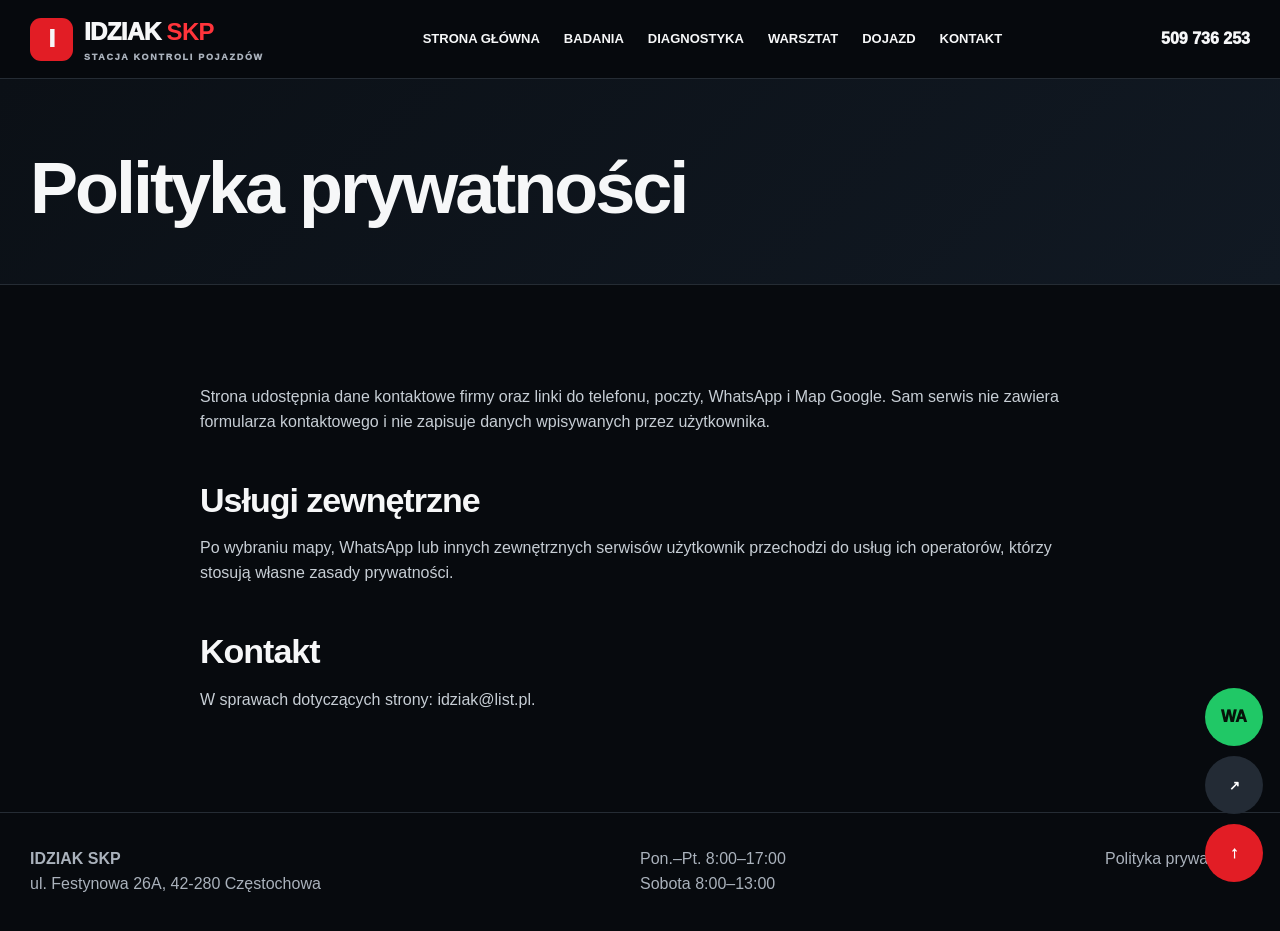
==== polityka-prywatnosci.html @ e68bfd43 "Add files via upload" ====
<!doctype html><html lang="pl" id="top">
<head>
<meta charset="utf-8">
<meta name="viewport" content="width=device-width,initial-scale=1">
<title>Polityka prywatności | IDZIAK SKP</title>
<meta name="description" content="Informacje dotyczące prywatności użytkowników strony IDZIAK SKP.">
<meta name="robots" content="index,follow,max-image-preview:large,max-snippet:-1,max-video-preview:-1">
<link rel="canonical" href="https://idziak.com.pl/polityka-prywatnosci.html">
<link rel="icon" href="assets/favicon.svg" type="image/svg+xml">
<link rel="stylesheet" href="style.css">
<meta property="og:type" content="website">
<meta property="og:locale" content="pl_PL">
<meta property="og:site_name" content="IDZIAK SKP">
<meta property="og:title" content="Polityka prywatności | IDZIAK SKP">
<meta property="og:description" content="Informacje dotyczące prywatności użytkowników strony IDZIAK SKP.">
<meta property="og:url" content="https://idziak.com.pl/polityka-prywatnosci.html">
<meta property="og:image" content="https://idziak.com.pl/assets/idziak-skp-og.jpg">
<meta name="twitter:card" content="summary_large_image">
<script type="application/ld+json">{"@context": "https://schema.org", "@type": "WebPage", "name": "Polityka prywatności", "url": "https://idziak.com.pl/polityka-prywatnosci.html"}</script>
</head>
<body><a class="skip" href="#tresc">Przejdź do treści</a>
<nav class="site-nav"><div class="wrap nav-inner">
<a class="brand" href="index.html"><span class="brand-mark">I</span><span>IDZIAK <strong>SKP</strong><small>STACJA KONTROLI POJAZDÓW</small></span></a>
<div class="nav-links">
<a href="index.html">STRONA GŁÓWNA</a><a href="badania-techniczne.html">BADANIA</a>
<a href="diagnostyka-komputerowa.html">DIAGNOSTYKA</a><a href="warsztat-samochodowy.html">WARSZTAT</a>
<a href="obszar-dzialania.html">DOJAZD</a><a href="index.html#kontakt">KONTAKT</a>
</div>
<a class="nav-phone" href="tel:+48509736253">509 736 253</a>
</div></nav><div class="page-hero"><div class="wrap"><h1>Polityka prywatności</h1></div></div>
<main id="tresc"><section><div class="wrap prose"><p>Strona udostępnia dane kontaktowe firmy oraz linki do telefonu, poczty, WhatsApp i Map Google. Sam serwis nie zawiera formularza kontaktowego i nie zapisuje danych wpisywanych przez użytkownika.</p>
<h2>Usługi zewnętrzne</h2><p>Po wybraniu mapy, WhatsApp lub innych zewnętrznych serwisów użytkownik przechodzi do usług ich operatorów, którzy stosują własne zasady prywatności.</p>
<h2>Kontakt</h2><p>W sprawach dotyczących strony: idziak@list.pl.</p></div></section></main><footer><div class="wrap footer-grid">
<div><strong>IDZIAK SKP</strong><br>ul. Festynowa 26A, 42-280 Częstochowa</div>
<div>Pon.–Pt. 8:00–17:00<br>Sobota 8:00–13:00</div>
<div><a href="polityka-prywatnosci.html">Polityka prywatności</a></div>
</div></footer>
<div class="float-tools">
<a class="float-btn wa" href="https://wa.me/48509736253" target="_blank" aria-label="WhatsApp">WA</a>
<button class="float-btn share" onclick="sharePage()" aria-label="Udostępnij stronę">↗</button>
<a class="float-btn top" href="#top" aria-label="Do góry">↑</a>
</div>
<script src="script.js"></script></body></html>
---- style.css ----
:root{
  --bg:#070a0e;--panel:#10151b;--panel-2:#0b1016;--line:#252c34;
  --text:#f6f7f8;--muted:#aab2bc;--red:#e21d25;--red2:#ff343b;
  --green:#20c866;--max:1220px;--shadow:0 30px 90px rgba(0,0,0,.38)
}
*{box-sizing:border-box}
html{scroll-behavior:smooth}
body{margin:0;background:var(--bg);color:var(--text);font-family:Inter,Arial,Helvetica,sans-serif;line-height:1.55}
a{color:inherit;text-decoration:none}
img{display:block;max-width:100%}
.wrap{width:min(var(--max),calc(100% - 34px));margin:auto}
.skip{position:absolute;left:-9999px}.skip:focus{left:15px;top:15px;z-index:999;background:#fff;color:#000;padding:10px}
.site-nav{position:sticky;top:0;z-index:50;background:rgba(7,10,14,.94);backdrop-filter:blur(14px);border-bottom:1px solid var(--line)}
.nav-inner{min-height:78px;display:flex;align-items:center;justify-content:space-between;gap:28px}
.brand{display:flex;gap:11px;align-items:center;font-weight:950;font-size:24px;letter-spacing:-.6px}
.brand-mark{width:43px;height:43px;border-radius:11px;background:var(--red);display:grid;place-items:center;font-weight:950}
.brand strong{color:var(--red2)}
.brand small{display:block;color:var(--muted);font-size:9px;letter-spacing:1.7px}
.nav-links{display:flex;gap:24px;font-size:13px;font-weight:850}.nav-links a:hover{color:var(--red2)}
.nav-phone{font-weight:950;white-space:nowrap}
.hero{position:relative;overflow:hidden;background:
 linear-gradient(90deg,rgba(4,7,10,.98) 0%,rgba(4,7,10,.90) 38%,rgba(4,7,10,.20) 68%,rgba(4,7,10,.08) 100%),
 radial-gradient(circle at 20% 30%,rgba(226,29,37,.17),transparent 28%),
 url("assets/idziak-skp-elewacja-premium.webp") center right/cover no-repeat;
 min-height:680px;display:flex;align-items:center}
.hero::after{content:"";position:absolute;inset:auto 0 0;height:150px;background:linear-gradient(transparent,var(--bg))}
.hero-copy{position:relative;z-index:2;max-width:690px;padding:82px 0 150px}
.kicker{font-size:13px;font-weight:950;letter-spacing:2px;text-transform:uppercase;color:var(--red2)}
h1{font-size:clamp(48px,6.8vw,88px);line-height:.96;margin:17px 0 20px;letter-spacing:-3px}
h1 span{color:var(--red2)}
.lead{font-size:20px;color:#d4d9df;max-width:640px}
.quick{display:flex;flex-wrap:wrap;gap:10px;margin:23px 0 0}
.badge{border:1px solid rgba(255,255,255,.16);background:rgba(12,17,23,.72);padding:8px 12px;border-radius:999px;font-size:13px;font-weight:850}
.actions{display:flex;flex-wrap:wrap;gap:12px;margin-top:30px}
.btn{display:inline-flex;align-items:center;justify-content:center;min-height:50px;padding:13px 18px;border:1px solid var(--line);border-radius:11px;background:rgba(15,21,28,.88);font-weight:950;cursor:pointer}
.btn:hover{transform:translateY(-1px)}.btn-red{background:var(--red);border-color:var(--red)}.btn-green{background:var(--green);border-color:var(--green);color:#06120a}
.info-strip{position:relative;z-index:3;margin-top:-87px}.info-grid{display:grid;grid-template-columns:repeat(4,1fr);border:1px solid var(--line);border-radius:18px;background:rgba(9,13,18,.96);box-shadow:var(--shadow);overflow:hidden}
.info{padding:25px;border-right:1px solid var(--line)}.info:last-child{border-right:0}.info b{display:block;font-size:15px;margin-bottom:7px}.info span{color:var(--muted);font-size:14px}
section{padding:84px 0}.section-dark{background:#090d12}.eyebrow{font-size:12px;font-weight:950;letter-spacing:1.7px;text-transform:uppercase;color:var(--red2)}
h2{font-size:clamp(34px,4.8vw,56px);line-height:1.05;letter-spacing:-2px;margin:10px 0 18px}
.section-lead{color:var(--muted);font-size:18px;max-width:820px;margin-bottom:34px}
.answer-box{border:1px solid var(--line);border-left:5px solid var(--red);background:linear-gradient(135deg,#111820,#0a0f14);padding:24px;border-radius:17px}
.answer-box h2{font-size:29px;letter-spacing:-.8px;margin:0 0 8px}.answer-box p{margin:0;color:#d9dfe5}
.cards{display:grid;grid-template-columns:repeat(3,1fr);gap:18px}
.card{background:linear-gradient(180deg,#11171e,#0b1015);border:1px solid var(--line);border-radius:18px;overflow:hidden}
.card img{width:100%;aspect-ratio:5/3;object-fit:cover}
.card-body{padding:23px}.card h3{margin:0 0 9px;font-size:22px}.card p{color:var(--muted);margin:0 0 14px}.card a{color:var(--red2);font-weight:900}
.features{display:grid;grid-template-columns:1.15fr repeat(4,1fr);gap:15px;align-items:stretch}
.feature{background:var(--panel-2);border:1px solid var(--line);border-radius:16px;padding:22px}.feature h3{margin:0 0 8px}.feature p{color:var(--muted);margin:0}
.local-grid{display:grid;grid-template-columns:1fr 1fr;gap:20px}.local-card{background:var(--panel);border:1px solid var(--line);border-radius:18px;padding:25px}
.local-list{display:flex;flex-wrap:wrap;gap:9px}.local-list a,.local-list span{border:1px solid var(--line);border-radius:999px;padding:9px 12px;color:#dbe0e5}
.faq{display:grid;gap:12px}.faq details{background:var(--panel);border:1px solid var(--line);border-radius:15px;padding:18px 21px}.faq summary{font-weight:950;cursor:pointer}.faq p{color:var(--muted)}
.contact-grid{display:grid;grid-template-columns:.8fr 1.2fr;gap:20px}.contact-card{background:var(--panel);border:1px solid var(--line);border-radius:20px;padding:28px}.contact-card p{color:#d8dde3}.map{width:100%;height:470px;border:0;border-radius:20px}
footer{padding:34px 0;border-top:1px solid var(--line);color:var(--muted)}.footer-grid{display:flex;justify-content:space-between;gap:25px;flex-wrap:wrap}
.float-tools{position:fixed;right:17px;bottom:18px;z-index:60;display:grid;gap:10px}.float-btn{width:58px;height:58px;border:0;border-radius:50%;display:grid;place-items:center;font-weight:950;cursor:pointer}.wa{background:var(--green);color:#06120a}.share{background:#232b35;color:#fff}.top{background:var(--red);color:#fff}
.notice{font-size:12px;color:#7f8892;margin-top:13px}
.breadcrumb{padding:25px 0 0;color:var(--muted);font-size:13px}
.page-hero{padding:58px 0 45px;background:linear-gradient(135deg,#0b1016,#111923);border-bottom:1px solid var(--line)}
.page-hero h1{font-size:clamp(42px,6vw,72px);margin-bottom:16px}
.prose{max-width:880px}.prose h2{font-size:34px;letter-spacing:-1px;margin-top:48px}.prose h3{font-size:24px}.prose p,.prose li{color:#c7ced5}
.cta{margin-top:45px;border:1px solid var(--line);border-radius:20px;background:linear-gradient(135deg,#111820,#0c1117);padding:27px}
@media(max-width:980px){
 .nav-links{display:none}.hero{min-height:650px;background-position:64% center}.hero-copy{padding-top:68px}
 .info-grid{grid-template-columns:1fr 1fr}.info:nth-child(2){border-right:0}.info:nth-child(-n+2){border-bottom:1px solid var(--line)}
 .cards{grid-template-columns:1fr 1fr}.features{grid-template-columns:1fr 1fr}.local-grid,.contact-grid{grid-template-columns:1fr}
}
@media(max-width:620px){
 .nav-phone{display:none}.hero{min-height:690px;background-position:69% center}.hero-copy{padding-bottom:155px}
 h1{letter-spacing:-2px}.cards,.features{grid-template-columns:1fr}.info-grid{grid-template-columns:1fr}.info{border-right:0;border-bottom:1px solid var(--line)}.info:last-child{border-bottom:0}
 .btn{width:100%}.actions{display:grid}.map{height:360px}.float-tools{right:11px;bottom:11px}.float-btn{width:52px;height:52px}
}
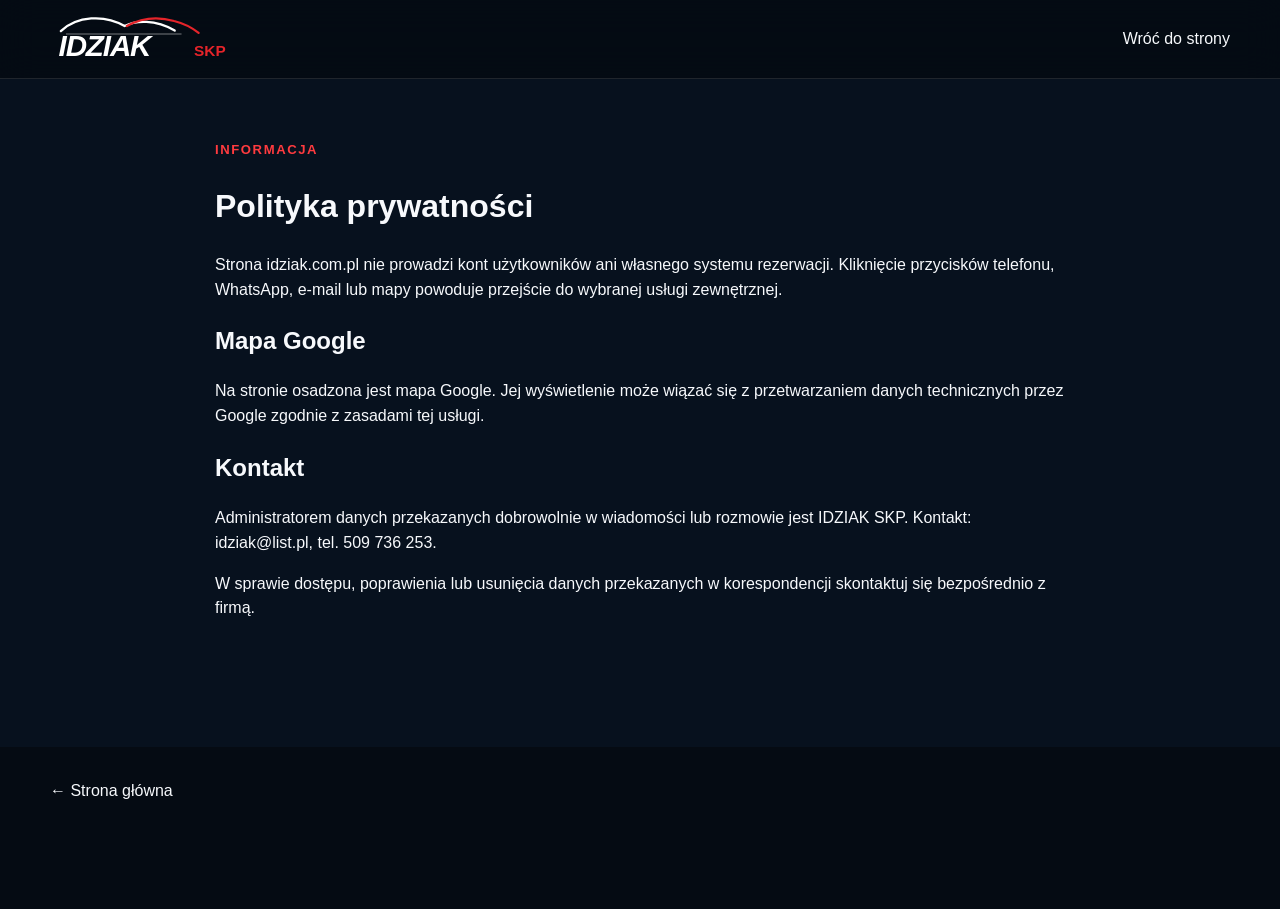
==== commit 32fda111: "Add files via upload" ====
--- a/polityka-prywatnosci.html
+++ b/polityka-prywatnosci.html
@@ -1,43 +1 @@
-<!doctype html><html lang="pl" id="top">
-<head>
-<meta charset="utf-8">
-<meta name="viewport" content="width=device-width,initial-scale=1">
-<title>Polityka prywatności | IDZIAK SKP</title>
-<meta name="description" content="Informacje dotyczące prywatności użytkowników strony IDZIAK SKP.">
-<meta name="robots" content="index,follow,max-image-preview:large,max-snippet:-1,max-video-preview:-1">
-<link rel="canonical" href="https://idziak.com.pl/polityka-prywatnosci.html">
-<link rel="icon" href="assets/favicon.svg" type="image/svg+xml">
-<link rel="stylesheet" href="style.css">
-<meta property="og:type" content="website">
-<meta property="og:locale" content="pl_PL">
-<meta property="og:site_name" content="IDZIAK SKP">
-<meta property="og:title" content="Polityka prywatności | IDZIAK SKP">
-<meta property="og:description" content="Informacje dotyczące prywatności użytkowników strony IDZIAK SKP.">
-<meta property="og:url" content="https://idziak.com.pl/polityka-prywatnosci.html">
-<meta property="og:image" content="https://idziak.com.pl/assets/idziak-skp-og.jpg">
-<meta name="twitter:card" content="summary_large_image">
-<script type="application/ld+json">{"@context": "https://schema.org", "@type": "WebPage", "name": "Polityka prywatności", "url": "https://idziak.com.pl/polityka-prywatnosci.html"}</script>
-</head>
-<body><a class="skip" href="#tresc">Przejdź do treści</a>
-<nav class="site-nav"><div class="wrap nav-inner">
-<a class="brand" href="index.html"><span class="brand-mark">I</span><span>IDZIAK <strong>SKP</strong><small>STACJA KONTROLI POJAZDÓW</small></span></a>
-<div class="nav-links">
-<a href="index.html">STRONA GŁÓWNA</a><a href="badania-techniczne.html">BADANIA</a>
-<a href="diagnostyka-komputerowa.html">DIAGNOSTYKA</a><a href="warsztat-samochodowy.html">WARSZTAT</a>
-<a href="obszar-dzialania.html">DOJAZD</a><a href="index.html#kontakt">KONTAKT</a>
-</div>
-<a class="nav-phone" href="tel:+48509736253">509 736 253</a>
-</div></nav><div class="page-hero"><div class="wrap"><h1>Polityka prywatności</h1></div></div>
-<main id="tresc"><section><div class="wrap prose"><p>Strona udostępnia dane kontaktowe firmy oraz linki do telefonu, poczty, WhatsApp i Map Google. Sam serwis nie zawiera formularza kontaktowego i nie zapisuje danych wpisywanych przez użytkownika.</p>
-<h2>Usługi zewnętrzne</h2><p>Po wybraniu mapy, WhatsApp lub innych zewnętrznych serwisów użytkownik przechodzi do usług ich operatorów, którzy stosują własne zasady prywatności.</p>
-<h2>Kontakt</h2><p>W sprawach dotyczących strony: idziak@list.pl.</p></div></section></main><footer><div class="wrap footer-grid">
-<div><strong>IDZIAK SKP</strong><br>ul. Festynowa 26A, 42-280 Częstochowa</div>
-<div>Pon.–Pt. 8:00–17:00<br>Sobota 8:00–13:00</div>
-<div><a href="polityka-prywatnosci.html">Polityka prywatności</a></div>
-</div></footer>
-<div class="float-tools">
-<a class="float-btn wa" href="https://wa.me/48509736253" target="_blank" aria-label="WhatsApp">WA</a>
-<button class="float-btn share" onclick="sharePage()" aria-label="Udostępnij stronę">↗</button>
-<a class="float-btn top" href="#top" aria-label="Do góry">↑</a>
-</div>
-<script src="script.js"></script></body></html>+<!doctype html><html lang="pl"><head><meta charset="utf-8"><meta name="viewport" content="width=device-width,initial-scale=1"><title>Polityka prywatności | IDZIAK SKP</title><meta name="robots" content="index,follow"><link rel="canonical" href="https://idziak.com.pl/polityka-prywatnosci.html"><link rel="icon" href="assets/favicon.svg"><link rel="stylesheet" href="styles.css"></head><body><header class="site-header"><div class="header-inner container"><a class="brand" href="index.html"><img src="assets/logo-idziak-skp.svg" alt="IDZIAK SKP"></a><a href="index.html">Wróć do strony</a></div></header><main class="section" style="padding-top:140px;min-height:80vh"><div class="container" style="max-width:850px"><p class="eyebrow">Informacja</p><h1>Polityka prywatności</h1><p>Strona idziak.com.pl nie prowadzi kont użytkowników ani własnego systemu rezerwacji. Kliknięcie przycisków telefonu, WhatsApp, e-mail lub mapy powoduje przejście do wybranej usługi zewnętrznej.</p><h2>Mapa Google</h2><p>Na stronie osadzona jest mapa Google. Jej wyświetlenie może wiązać się z przetwarzaniem danych technicznych przez Google zgodnie z zasadami tej usługi.</p><h2>Kontakt</h2><p>Administratorem danych przekazanych dobrowolnie w wiadomości lub rozmowie jest IDZIAK SKP. Kontakt: <a href="mailto:idziak@list.pl">idziak@list.pl</a>, tel. <a href="tel:+48509736253">509 736 253</a>.</p><p>W sprawie dostępu, poprawienia lub usunięcia danych przekazanych w korespondencji skontaktuj się bezpośrednio z firmą.</p></div></main><footer class="site-footer"><div class="container"><a href="index.html">← Strona główna</a></div></footer></body></html>
--- a/styles.css
+++ b/styles.css
@@ -0,0 +1,7 @@
+/* IDZIAK SKP – statyczna strona GitHub Pages */
+:root{--bg:#07111e;--bg2:#0b1728;--panel:#0e1d30;--text:#f7f9fc;--muted:#b7c0cd;--line:rgba(255,255,255,.12);--red:#e5242a;--red2:#ff3b3f;--green:#20b75a;--shadow:0 22px 60px rgba(0,0,0,.35);--radius:20px;--container:min(1180px,calc(100% - 36px));}
+*{box-sizing:border-box}html{scroll-behavior:smooth;scroll-padding-top:84px}body{margin:0;background:var(--bg);color:var(--text);font-family:Inter,ui-sans-serif,-apple-system,BlinkMacSystemFont,"Segoe UI",Arial,sans-serif;line-height:1.55;-webkit-font-smoothing:antialiased}body.no-scroll{overflow:hidden}img{max-width:100%;display:block}a{color:inherit;text-decoration:none}button{font:inherit;color:inherit}.container{width:var(--container);margin-inline:auto}.skip-link{position:fixed;z-index:9999;top:12px;left:12px;transform:translateY(-150%);background:#fff;color:#000;padding:10px 14px;border-radius:8px}.skip-link:focus{transform:none}.site-header{position:fixed;z-index:1000;top:0;left:0;right:0;background:rgba(4,10,18,.82);border-bottom:1px solid rgba(255,255,255,.11);backdrop-filter:blur(18px);-webkit-backdrop-filter:blur(18px)}.header-inner{height:78px;display:flex;align-items:center;justify-content:space-between;gap:24px}.brand{display:flex;align-items:center;flex:0 0 auto}.brand img{width:205px;height:auto}.desktop-nav{display:flex;align-items:center;gap:28px;font-size:.9rem;font-weight:700;text-transform:uppercase;letter-spacing:.02em}.desktop-nav a{position:relative;padding:29px 0 25px;color:#dce2eb}.desktop-nav a::after{content:"";position:absolute;left:0;right:100%;bottom:0;height:3px;background:var(--red);transition:.25s}.desktop-nav a:hover::after,.desktop-nav a:focus-visible::after{right:0}.header-contact{display:flex;align-items:center;gap:18px}.header-phone{display:flex;flex-direction:column;align-items:flex-end}.header-phone span{font-size:1.25rem;font-weight:800}.header-phone small{color:var(--muted)}.menu-toggle{display:none;width:45px;height:45px;border:1px solid var(--line);background:transparent;border-radius:12px;padding:11px;cursor:pointer}.menu-toggle span{display:block;height:2px;background:#fff;margin:5px 0;transition:.2s}.mobile-menu{position:absolute;top:78px;left:0;right:0;background:#081321;border-bottom:1px solid var(--line);padding:12px 18px 22px}.mobile-menu a{display:block;padding:13px 4px;border-bottom:1px solid var(--line);font-weight:700}.hero{min-height:750px;position:relative;display:flex;align-items:center;overflow:hidden;padding:130px 0 95px}.hero-media,.hero-overlay{position:absolute;inset:0}.hero-media img{width:100%;height:100%;object-fit:cover;object-position:center}.hero-overlay{background:linear-gradient(90deg,rgba(2,8,16,.96) 0%,rgba(2,8,16,.87) 33%,rgba(2,8,16,.42) 58%,rgba(2,8,16,.08) 100%),linear-gradient(0deg,rgba(4,11,20,.83) 0%,transparent 38%)}.hero-content{position:relative;z-index:2}.hero-copy{max-width:660px}.eyebrow{margin:0 0 12px;color:var(--red2);font-size:.82rem;font-weight:900;text-transform:uppercase;letter-spacing:.12em}.hero h1{font-size:clamp(2.65rem,5.2vw,5.3rem);line-height:.98;letter-spacing:-.045em;margin:0 0 22px;text-wrap:balance}.hero h1 span{color:var(--red2)}.hero-lead{font-size:clamp(1.08rem,2vw,1.35rem);color:#e3e8ef;max-width:590px;margin:0 0 20px}.hero-points{display:grid;gap:8px;list-style:none;padding:0;margin:0 0 28px}.hero-points li{position:relative;padding-left:27px;color:#f1f4f8}.hero-points li::before{content:"✓";position:absolute;left:0;color:var(--red2);font-weight:900}.hero-actions{display:flex;gap:12px;flex-wrap:wrap}.btn{min-height:60px;border-radius:12px;padding:12px 18px;display:inline-flex;align-items:center;justify-content:center;gap:12px;border:1px solid transparent;font-weight:800;cursor:pointer;transition:transform .2s,box-shadow .2s,background .2s}.btn:hover{transform:translateY(-2px)}.btn svg{width:25px;height:25px;fill:currentColor}.btn span{display:flex;flex-direction:column;line-height:1.15}.btn small{font-weight:500;opacity:.9;margin-top:4px}.btn-primary{background:linear-gradient(135deg,var(--red2),#c9141b);box-shadow:0 12px 28px rgba(229,36,42,.3)}.btn-whatsapp{background:linear-gradient(135deg,#27c468,#159245);box-shadow:0 12px 28px rgba(32,183,90,.24)}.btn-dark{background:rgba(9,20,34,.88);border-color:rgba(255,255,255,.2);box-shadow:0 12px 28px rgba(0,0,0,.2)}.btn-outline{border-color:rgba(255,255,255,.24);background:transparent}.share-main{margin-top:18px;border:0;background:transparent;color:#d7dee8;padding:8px 0;display:inline-flex;align-items:center;gap:9px;cursor:pointer}.share-main svg{width:20px;height:20px;fill:currentColor}.visualization-note{position:absolute;right:20px;bottom:16px;z-index:3;font-size:.72rem;color:rgba(255,255,255,.65);margin:0}.quick-services{position:relative;z-index:4;margin-top:-58px}.quick-grid{display:grid;grid-template-columns:repeat(5,1fr);background:rgba(8,19,33,.96);border:1px solid rgba(255,255,255,.13);border-radius:18px;box-shadow:var(--shadow);overflow:hidden}.quick-grid a{min-height:112px;padding:20px;display:flex;align-items:center;gap:13px;border-right:1px solid var(--line);transition:background .2s}.quick-grid a:last-child{border-right:0}.quick-grid a:hover{background:#13263d}.quick-icon{width:42px;height:42px;display:grid;place-items:center;border:2px solid var(--red);border-radius:12px;color:var(--red2);font-weight:900;flex:0 0 auto}.quick-grid b,.quick-grid small{display:block}.quick-grid b{font-size:.88rem}.quick-grid small{margin-top:4px;color:var(--muted);font-size:.76rem}.section{padding:110px 0}.split{display:grid;grid-template-columns:1.05fr .95fr;gap:65px;align-items:center}.media-card{border-radius:var(--radius);overflow:hidden;box-shadow:var(--shadow);border:1px solid var(--line);position:relative}.media-card::after{content:"";position:absolute;inset:0;box-shadow:inset 0 0 0 1px rgba(255,255,255,.08);pointer-events:none}.media-card img{width:100%;aspect-ratio:4/3;object-fit:cover}.content h2,.section-head h2,.location-info h2{font-size:clamp(2rem,4vw,3.45rem);line-height:1.05;letter-spacing:-.035em;margin:0 0 20px}.content>p:not(.eyebrow),.section-head>p:not(.eyebrow),.location-info>p:not(.eyebrow){color:var(--muted);font-size:1.05rem}.trust-grid{display:grid;grid-template-columns:1fr 1fr;gap:13px;margin-top:30px}.trust-grid div{padding:18px;background:var(--panel);border:1px solid var(--line);border-radius:14px}.trust-grid b,.trust-grid span{display:block}.trust-grid b{color:#fff}.trust-grid span{color:var(--muted);font-size:.86rem;margin-top:4px}.services{background:linear-gradient(180deg,#0a1626,#07111e)}.section-head{max-width:760px;margin-bottom:42px}.service-grid{display:grid;grid-template-columns:repeat(3,1fr);gap:16px}.service-card{min-height:270px;padding:28px;background:linear-gradient(145deg,#0f2035,#0b1727);border:1px solid var(--line);border-radius:18px;display:flex;flex-direction:column;box-shadow:0 12px 34px rgba(0,0,0,.14)}.service-card>span{font-size:.8rem;color:var(--red2);font-weight:900}.service-card h3{font-size:1.25rem;margin:18px 0 10px}.service-card p{color:var(--muted);margin:0 0 25px}.service-card a{margin-top:auto;color:#fff;font-weight:800;display:inline-flex;align-items:center;gap:6px}.service-card a::after{content:"→";color:var(--red2)}.price-note{margin-top:18px;background:#101f32;border:1px solid var(--line);border-radius:18px;padding:22px 25px;display:grid;grid-template-columns:auto 1fr auto;align-items:center;gap:22px}.price-note span{color:var(--muted)}.gallery-section{background:#060f1a}.gallery-grid{display:grid;grid-template-columns:1.4fr 1fr;grid-template-rows:1fr 1fr;gap:14px}.gallery-item{border:0;padding:0;background:#111;border-radius:18px;overflow:hidden;cursor:zoom-in;min-height:250px}.gallery-item img{width:100%;height:100%;object-fit:cover;transition:transform .45s}.gallery-item:hover img{transform:scale(1.035)}.gallery-wide{grid-row:1/3}.location-grid{display:grid;grid-template-columns:.85fr 1.15fr;gap:38px;align-items:stretch}.location-info{padding:28px 0}.hours-card{border-top:1px solid var(--line);border-bottom:1px solid var(--line);margin:28px 0}.hours-card div{display:flex;justify-content:space-between;gap:20px;padding:14px 0;border-bottom:1px solid var(--line)}.hours-card div:last-child{border-bottom:0}.hours-card span{color:var(--muted)}.location-actions{display:flex;gap:12px;flex-wrap:wrap}.map-card{min-height:520px;border-radius:20px;overflow:hidden;border:1px solid var(--line);box-shadow:var(--shadow)}.map-card iframe{border:0;width:100%;height:100%;min-height:520px;filter:saturate(.8) contrast(1.08)}.faq{background:#0a1625}.faq-wrap{display:grid;grid-template-columns:.8fr 1.2fr;gap:65px}.accordion details{background:#0e1c2e;border:1px solid var(--line);border-radius:14px;margin-bottom:12px;padding:0 20px}.accordion summary{cursor:pointer;font-weight:800;padding:20px 38px 20px 0;list-style:none;position:relative}.accordion summary::-webkit-details-marker{display:none}.accordion summary::after{content:"+";position:absolute;right:0;top:14px;font-size:1.6rem;color:var(--red2)}.accordion details[open] summary::after{content:"–"}.accordion p{margin:0;padding:0 0 20px;color:var(--muted)}.contact-strip{background:linear-gradient(90deg,#0b192a,#07111e);border-top:1px solid var(--line);border-bottom:1px solid var(--line)}.contact-grid{display:grid;grid-template-columns:repeat(4,1fr)}.contact-grid>*{padding:28px;border-right:1px solid var(--line);min-height:118px}.contact-grid>*:last-child{border-right:0}.contact-grid span,.contact-grid b{display:block}.contact-grid span{font-size:.75rem;color:var(--red2);text-transform:uppercase;font-weight:900;letter-spacing:.1em;margin-bottom:7px}.contact-grid b{font-size:.95rem}.site-footer{padding:32px 0 105px;background:#050b13}.footer-inner{display:grid;grid-template-columns:auto 1fr auto;gap:26px;align-items:center}.footer-inner img{width:160px}.footer-inner p{color:var(--muted);font-size:.85rem}.footer-inner>div{display:flex;gap:18px}.footer-inner a,.footer-inner button{color:var(--muted);background:transparent;border:0;padding:0;font-size:.85rem;cursor:pointer}.mobile-actions{position:fixed;z-index:900;right:24px;bottom:24px;display:flex;gap:10px}.mobile-actions>*{width:56px;height:56px;border-radius:50%;display:grid;place-items:center;border:1px solid rgba(255,255,255,.2);box-shadow:0 12px 30px rgba(0,0,0,.35);cursor:pointer}.mobile-actions svg{width:25px;height:25px;fill:#fff}.ma-whatsapp{background:var(--green);font-size:.77rem;font-weight:900}.ma-share{background:var(--red);padding:0}.ma-phone{background:#122339}.modal,.lightbox{position:fixed;z-index:2000;inset:0;display:none}.modal.open,.lightbox.open{display:block}.modal-backdrop{position:absolute;inset:0;background:rgba(0,0,0,.72);backdrop-filter:blur(6px)}.share-sheet{position:absolute;left:50%;bottom:28px;transform:translateX(-50%);width:min(560px,calc(100% - 28px));background:#0c1929;border:1px solid var(--line);border-radius:22px;padding:30px;box-shadow:var(--shadow)}.share-sheet h2{margin:0 0 6px}.share-sheet>p{margin:0 0 22px;color:var(--muted)}.modal-close{position:absolute;right:18px;top:14px;border:0;background:transparent;font-size:2rem;cursor:pointer}.share-options{display:grid;grid-template-columns:1fr 1fr;gap:10px}.share-options a,.share-options button{text-align:left;background:#12253b;border:1px solid var(--line);border-radius:14px;padding:16px;cursor:pointer}.share-options b,.share-options span{display:block}.share-options span{font-size:.8rem;color:var(--muted);margin-top:4px}.lightbox{background:rgba(0,0,0,.92);padding:5vw;place-items:center}.lightbox.open{display:grid}.lightbox img{max-height:88vh;max-width:92vw;border-radius:12px}.lightbox-close{position:absolute;right:24px;top:16px;background:transparent;border:0;font-size:2.4rem;cursor:pointer}.reveal{opacity:0;transform:translateY(18px);transition:opacity .65s ease,transform .65s ease}.reveal.visible{opacity:1;transform:none}
+@media (max-width:1050px){.desktop-nav{display:none}.menu-toggle{display:block}.header-phone small{display:none}.hero{min-height:720px}.quick-grid{grid-template-columns:repeat(3,1fr)}.quick-grid a:nth-child(3){border-right:0}.quick-grid a{border-bottom:1px solid var(--line)}.service-grid{grid-template-columns:repeat(2,1fr)}.faq-wrap{grid-template-columns:1fr}.contact-grid{grid-template-columns:repeat(2,1fr)}.contact-grid>*:nth-child(2){border-right:0}.contact-grid>*:nth-child(-n+2){border-bottom:1px solid var(--line)}}
+@media (max-width:760px){:root{--container:min(100% - 28px,680px)}html{scroll-padding-top:70px}.site-header{background:rgba(4,10,18,.94)}.header-inner{height:68px}.brand img{width:165px}.header-phone{display:none}.mobile-menu{top:68px}.hero{min-height:760px;padding:108px 0 125px;align-items:flex-start}.hero-media img{object-position:67% center}.hero-overlay{background:linear-gradient(180deg,rgba(3,9,17,.92) 0%,rgba(3,9,17,.78) 45%,rgba(3,9,17,.86) 100%),linear-gradient(90deg,rgba(3,9,17,.82),rgba(3,9,17,.16))}.hero-copy{max-width:100%}.hero h1{font-size:clamp(2.55rem,12vw,4rem);max-width:560px}.hero-lead{font-size:1.02rem;max-width:520px}.hero-points{font-size:.9rem}.hero-actions{display:grid;grid-template-columns:1fr;max-width:390px}.btn{width:100%}.visualization-note{left:14px;right:auto;bottom:74px}.quick-services{margin-top:-50px}.quick-grid{grid-template-columns:1fr 1fr}.quick-grid a:nth-child(odd){border-right:1px solid var(--line)}.quick-grid a:nth-child(even){border-right:0}.quick-grid a:last-child{grid-column:1/-1}.section{padding:78px 0}.split,.location-grid{grid-template-columns:1fr;gap:36px}.split .media-card{order:2}.trust-grid{grid-template-columns:1fr}.service-grid{grid-template-columns:1fr}.price-note{grid-template-columns:1fr}.gallery-grid{display:grid;grid-template-columns:1fr;grid-template-rows:auto}.gallery-wide{grid-row:auto}.gallery-item{min-height:260px}.map-card,.map-card iframe{min-height:400px}.faq-wrap{gap:12px}.contact-grid{grid-template-columns:1fr 1fr}.contact-grid>*{padding:20px 16px}.footer-inner{grid-template-columns:1fr;text-align:center;justify-items:center}.footer-inner>div{justify-content:center}.mobile-actions{left:50%;right:auto;bottom:max(12px,env(safe-area-inset-bottom));transform:translateX(-50%);width:calc(100% - 24px);max-width:370px;height:64px;background:rgba(5,13,23,.93);border:1px solid var(--line);border-radius:18px;padding:7px;justify-content:space-around;backdrop-filter:blur(16px)}.mobile-actions>*{width:48px;height:48px;box-shadow:none}.site-footer{padding-bottom:105px}.share-sheet{bottom:max(12px,env(safe-area-inset-bottom));padding:26px 18px}.share-options{grid-template-columns:1fr}.share-options a,.share-options button{padding:14px 16px}}
+@media (max-width:460px){.hero{min-height:805px}.hero h1{font-size:2.6rem}.quick-grid{grid-template-columns:1fr}.quick-grid a,.quick-grid a:nth-child(odd){border-right:0}.quick-grid a:last-child{grid-column:auto}.contact-grid{grid-template-columns:1fr}.contact-grid>*{border-right:0!important;border-bottom:1px solid var(--line)}.contact-grid>*:last-child{border-bottom:0}.location-actions{display:grid}.location-actions .btn{width:100%}}
+@media (prefers-reduced-motion:reduce){html{scroll-behavior:auto}.reveal{opacity:1;transform:none;transition:none}.gallery-item img,.btn{transition:none}}
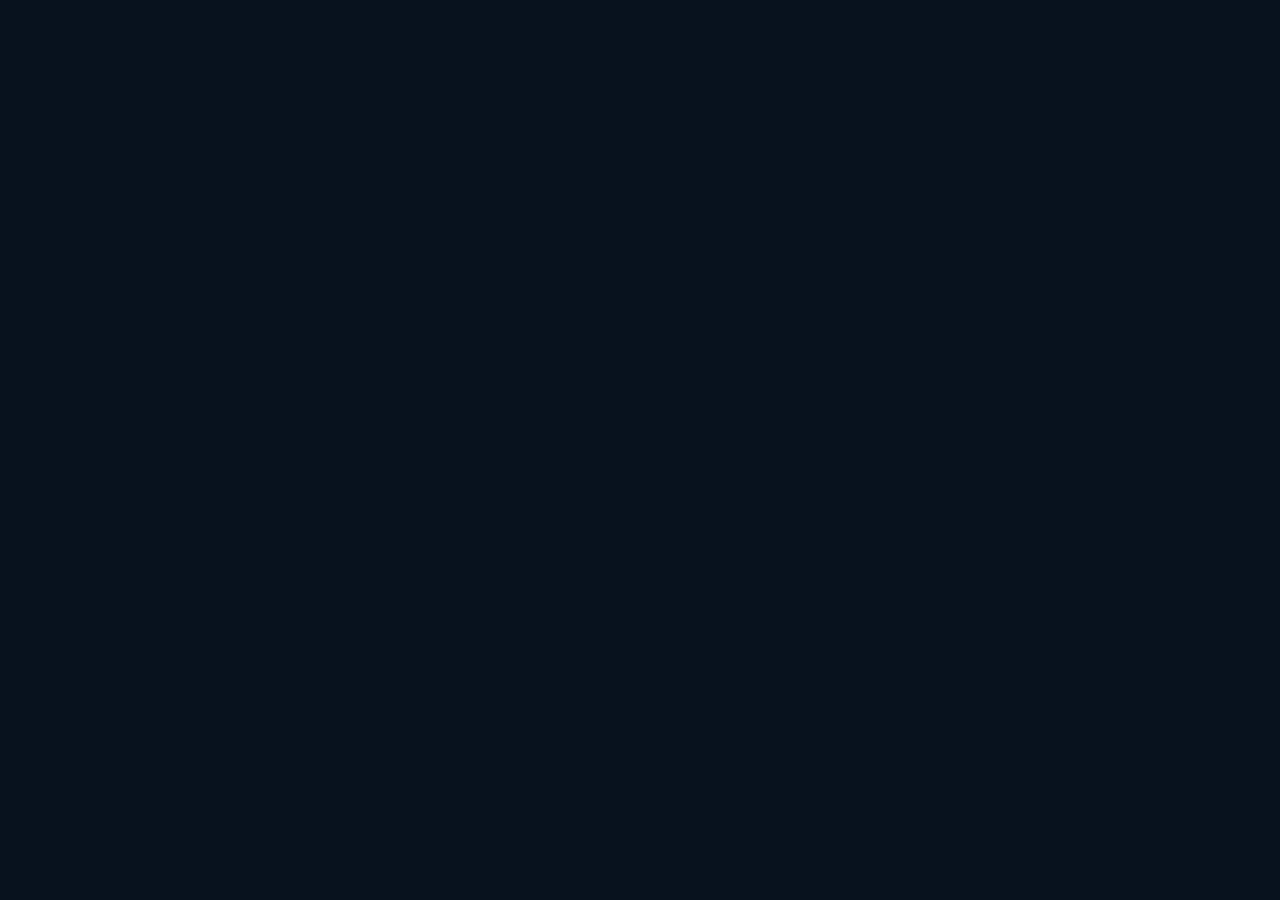
==== commit e3132921: "Aktualizacja polityki prywatności i cookies" ====
--- a/polityka-prywatnosci.html
+++ b/polityka-prywatnosci.html
@@ -1 +1,24 @@
-<!doctype html><html lang="pl"><head><meta charset="utf-8"><meta name="viewport" content="width=device-width,initial-scale=1"><title>Polityka prywatności | IDZIAK SKP</title><meta name="robots" content="index,follow"><link rel="canonical" href="https://idziak.com.pl/polityka-prywatnosci.html"><link rel="icon" href="assets/favicon.svg"><link rel="stylesheet" href="styles.css"></head><body><header class="site-header"><div class="header-inner container"><a class="brand" href="index.html"><img src="assets/logo-idziak-skp.svg" alt="IDZIAK SKP"></a><a href="index.html">Wróć do strony</a></div></header><main class="section" style="padding-top:140px;min-height:80vh"><div class="container" style="max-width:850px"><p class="eyebrow">Informacja</p><h1>Polityka prywatności</h1><p>Strona idziak.com.pl nie prowadzi kont użytkowników ani własnego systemu rezerwacji. Kliknięcie przycisków telefonu, WhatsApp, e-mail lub mapy powoduje przejście do wybranej usługi zewnętrznej.</p><h2>Mapa Google</h2><p>Na stronie osadzona jest mapa Google. Jej wyświetlenie może wiązać się z przetwarzaniem danych technicznych przez Google zgodnie z zasadami tej usługi.</p><h2>Kontakt</h2><p>Administratorem danych przekazanych dobrowolnie w wiadomości lub rozmowie jest IDZIAK SKP. Kontakt: <a href="mailto:idziak@list.pl">idziak@list.pl</a>, tel. <a href="tel:+48509736253">509 736 253</a>.</p><p>W sprawie dostępu, poprawienia lub usunięcia danych przekazanych w korespondencji skontaktuj się bezpośrednio z firmą.</p></div></main><footer class="site-footer"><div class="container"><a href="index.html">← Strona główna</a></div></footer></body></html>+<!doctype html>
+<html lang="pl">
+<head>
+  <meta charset="utf-8">
+  <meta name="viewport" content="width=device-width,initial-scale=1">
+  <meta name="robots" content="index,follow">
+  <title>Polityka prywatności i cookies | IDZIAK SKP</title>
+  <meta name="description" content="Polityka prywatności i cookies serwisu idziak.com.pl.">
+  <link rel="canonical" href="https://idziak.com.pl/polityka-prywatnosci.html">
+  <style>
+    :root{--bg:#07121c;--card:#0d1923;--text:#f7f9fb;--muted:#b8c2d1;--accent:#ff3b42;--line:rgba(255,255,255,.12)}
+    *{box-sizing:border-box}
+    body{margin:0;background:var(--bg);color:var(--text);font-family:Arial,sans-serif;line-height:1.7}
+    .wrap{width:min(920px,calc(100% - 32px));margin:auto}
+    header{padding:26px 0;border-bottom:1px solid var(--line);background:#06101a}
+    header a{color:var(--text);text-decoration:none;font-weight:800}
+    main{padding:54px 0 72px}
+    h1{font-size:clamp(32px,5vw,48px);line-height:1.1;margin:0 0 14px}
+    h2{font-size:23px;margin:38px 0 10px;color:var(--accent)}
+    p,li{color:var(--muted)}
+    a{color:#ffd05a}
+    .intro{font-size:18px}
+    .box{background:var(--card);border:1px solid var(--line);border-radius:16px;padding:24px;margin:24px 0}
+    footer{border-top:1px solid var(--
